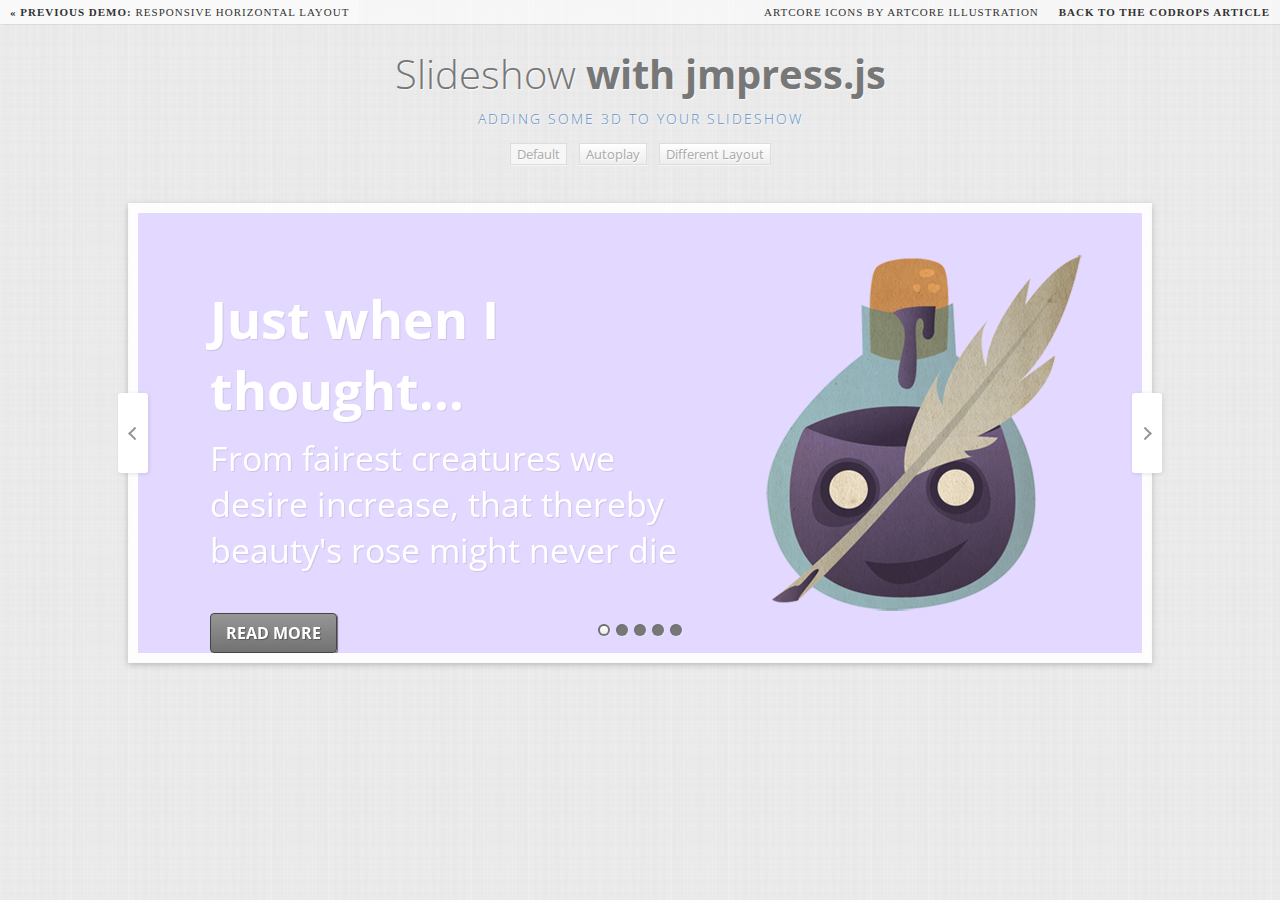
==== index.html @ cd630b57 "initial commit" ====
<!DOCTYPE html>
<html lang="en">
    <head>
		<meta charset="UTF-8" />
        <meta http-equiv="X-UA-Compatible" content="IE=edge,chrome=1"> 
        <title>Slideshow with jmpress.js</title>
        <meta name="viewport" content="width=device-width, initial-scale=1.0"> 
        <meta name="description" content="Slideshow with jmpress.js" />
        <meta name="keywords" content="jmpress, slideshow, container, plugin, jquery, css3" />
        <meta name="author" content="for Codrops" />
        <link rel="shortcut icon" href="../favicon.ico"> 
		<link href='http://fonts.googleapis.com/css?family=Open+Sans+Condensed:700,300,300italic' rel='stylesheet' type='text/css'>
        <link rel="stylesheet" type="text/css" href="css/demo.css" />
        <link rel="stylesheet" type="text/css" href="css/style.css" />
		<!--[if lt IE 9]>
		<link rel="stylesheet" type="text/css" href="css/style_ie.css" />
		<![endif]-->
		<!-- jQuery -->
		<script type="text/javascript" src="http://ajax.googleapis.com/ajax/libs/jquery/1.7.1/jquery.min.js"></script>
		<!-- jmpress plugin -->
		<script type="text/javascript" src="js/jmpress.min.js"></script>
		<!-- jmslideshow plugin : extends the jmpress plugin -->
		<script type="text/javascript" src="js/jquery.jmslideshow.js"></script>
		<script type="text/javascript" src="js/modernizr.custom.48780.js"></script>
		<noscript>
			<style>
			.step {
				width: 100%;
				position: relative;
			}
			.step:not(.active) {
				opacity: 1;
				filter: alpha(opacity=99);
				-ms-filter: "progid:DXImageTransform.Microsoft.Alpha(opacity=99)";
			}
			.step:not(.active) a.jms-link{
				opacity: 1;
				margin-top: 40px;
			}
			</style>
		</noscript>
    </head>
    <body>
        <div class="container">
			<!-- Codrops top bar -->
            <div class="codrops-top">
                <a href="http://tympanus.net/Tutorials/ResponsiveHorizontalLayout/">
                    <strong>&laquo; Previous Demo: </strong>Responsive Horizontal Layout
                </a>
                <span class="right">
					<a href="http://blog.artcore-illustrations.de/aicons/">Artcore Icons by Artcore Illustration</a>
                    <a href="http://tympanus.net/codrops/2012/04/05/slideshow-with-jmpress-js/">
                        <strong>Back to the Codrops Article</strong>
                    </a>
                </span>
                <div class="clr"></div>
            </div><!--/ Codrops top bar -->
			<header>
				<h1>Slideshow <span>with jmpress.js</span></h1>
				<h2>Adding some 3D to your slideshow</h2>
				<nav class="codrops-demos">
					<a class="current-demo" href="index.html">Default</a>
					<a href="index2.html">Autoplay</a>
					<a href="index3.html">Different Layout</a>
				</nav>
			</header>
			<section id="jms-slideshow" class="jms-slideshow">
				<div class="step" data-color="color-1">
					<div class="jms-content">
						<h3>Just when I thought...</h3>
						<p>From fairest creatures we desire increase, that thereby beauty's rose might never die</p>
						<a class="jms-link" href="#">Read more</a>
					</div>
					<img src="images/1.png" />
				</div>
				<div class="step" data-color="color-2" data-y="500" data-scale="0.4" data-rotate-x="30">
					<div class="jms-content">
						<h3>Holy cannoli!</h3>
						<p>But as the riper should by time decease, his tender heir might bear his memory</p>
						<a class="jms-link" href="#">Read more</a>
					</div>
					<img src="images/2.png" />
				</div>
				<div class="step" data-color="color-3" data-x="2000" data-z="3000" data-rotate="170">
					<div class="jms-content">
						<h3>No time to waste</h3>
						<p>Within thine own bud buriest thy content and, tender churl, makest waste in niggarding</p>
						<a class="jms-link" href="#">Read more</a>
					</div>
					<img src="images/3.png" />
				</div>
				<div class="step" data-color="color-4" data-x="3000">
					<div class="jms-content">
						<h3>Supercool!</h3>
						<p>Making a famine where abundance lies, thyself thy foe, to thy sweet self too cruel</p>
						<a class="jms-link" href="#">Read more</a>
					</div>
					<img src="images/4.png" />
				</div>
				<div class="step" data-color="color-5" data-x="4500" data-z="1000" data-rotate-y="45">
					<div class="jms-content">
						<h3>Did you know that...</h3>
						<p>Thou that art now the world's fresh ornament and only herald to the gaudy spring</p>
						<a class="jms-link" href="#">Read more</a>
					</div>
					<img src="images/5.png" />
				</div>
			</section>
        </div>
		<script type="text/javascript">
			$(function() {
			
				$( '#jms-slideshow' ).jmslideshow();
				
			});
		</script>
    </body>
</html>
---- css/demo.css ----
@import url('normalize.css');
/* General Demo Style */
body{
	font-family: 'Open Sans Condensed','Arial Narrow', serif;
	background: #ddd url(../images/fabric_plaid.png) repeat top left;
	font-weight: 400;
	font-size: 15px;
	color: #333;
	-webkit-font-smoothing: antialiased;
	-moz-font-smoothing: antialiased;
	font-smoothing: antialiased;
}
a{
	color: #555;
	text-decoration: none;
}
.container{
	width: 100%;
	position: relative;
	min-height: 750px;
}
.clr{
	clear: both;
	padding: 0;
	height: 0;
	margin: 0;
}
.container > header{
	margin: 10px;
	padding: 20px 10px 10px 10px;
	position: relative;
	display: block;
	text-shadow: 1px 1px 1px rgba(0,0,0,0.2);
    text-align: center;
}
.container > header h1{
	font-size: 40px;
	line-height: 40px;
	margin: 0;
	position: relative;
	font-weight: 300;
	color: #777;
	text-shadow: 1px 1px 1px rgba(255,255,255,0.7);
}
.container > header h1 span{
	font-weight: 700;
}
.container > header h2{
	font-size: 14px;
	font-weight: 300;
	letter-spacing: 2px;
	text-transform: uppercase;
	margin: 0;
	padding: 15px 0 5px 0;
	color: #6190ca;
	text-shadow: 1px 1px 1px rgba(255,255,255,0.7);
}
/* Header Style */
.codrops-top{
	line-height: 24px;
	font-size: 11px;
	background: #fff;
	background: rgba(255, 255, 255, 0.6);
	text-transform: uppercase;
	z-index: 9999;
	position: relative;
	font-family: Cambria, Georgia, serif;
	box-shadow: 1px 0px 2px rgba(0,0,0,0.2);
}
.codrops-top a{
	padding: 0px 10px;
	letter-spacing: 1px;
	color: #333;
	display: inline-block;
}
.codrops-top a:hover{
	background: rgba(255,255,255,0.3);
}
.codrops-top span.right{
	float: right;
}
.codrops-top span.right a{
	float: left;
	display: block;
}
/* Demo Buttons Style */
.codrops-demos{
    text-align:center;
	display: block;
	line-height: 30px;
	padding: 5px 0px;
}
.codrops-demos a{
    display: inline-block;
	margin: 0px 4px;
	padding: 0px 6px;
	color: #aaa;
	line-height: 20px;	
	font-size: 13px;
	text-shadow: 1px 1px 1px #fff;
	border: 1px solid #ddd;
	background: #ffffff; /* Old browsers */
	background: -moz-linear-gradient(top, #ffffff 0%, #f6f6f6 47%, #ededed 100%); /* FF3.6+ */
	background: -webkit-gradient(linear, left top, left bottom, color-stop(0%,#ffffff), color-stop(47%,#f6f6f6), color-stop(100%,#ededed)); /* Chrome,Safari4+ */
	background: -webkit-linear-gradient(top, #ffffff 0%,#f6f6f6 47%,#ededed 100%); /* Chrome10+,Safari5.1+ */
	background: -o-linear-gradient(top, #ffffff 0%,#f6f6f6 47%,#ededed 100%); /* Opera 11.10+ */
	background: -ms-linear-gradient(top, #ffffff 0%,#f6f6f6 47%,#ededed 100%); /* IE10+ */
	background: linear-gradient(top, #ffffff 0%,#f6f6f6 47%,#ededed 100%); /* W3C */
	filter: progid:DXImageTransform.Microsoft.gradient( startColorstr='#ffffff', endColorstr='#ededed',GradientType=0 ); /* IE6-9 */
	box-shadow: 0px 1px 1px rgba(255, 255, 255, 0.5);
}
.codrops-demos a:hover{
	color: #333;
	box-shadow: 0px 1px 1px rgba(255, 255, 255, 0.5);
}
.codrops-demos a:active{
	background: #fff;
}
.codrops-demos a.current-demo,
.codrops-demos a.current-demo:hover{
	background: #f6f6f6;
}
---- css/style.css ----
.jms-slideshow {
	position: relative;
	width: 80%;
	max-width: 1400px;
	min-width: 640px;
	margin: 20px auto;
	height: 460px;
}
.jms-wrapper {
	width: auto;
	min-width: 600px;
	height: 440px;
	background-color: #fff;
	box-shadow: 0 2px 6px rgba(0, 0, 0, .2);
	-webkit-background-clip: padding;
	-moz-background-clip: padding;     
	background-clip: padding-box;
	border: 10px solid #fff;
	border: 10px solid rgba(255, 255, 255, 0.9);
	outline: none;
	-webkit-transition: background-color 1s linear;
	-moz-transition: background-color 1s linear;
	-o-transition: background-color 1s linear;
	-ms-transition: background-color 1s linear;
	transition: background-color 1s linear;
}
.color-1 {
	background-color: #E3D8FF;
	background-color: rgba(227, 216, 268, 1);
}
.color-2 {
	background-color: #EBBBBC;
	background-color: rgba(235, 187, 188, 1);
}
.color-3 {
	background-color: #EED9C0;
	background-color: rgba(238, 217, 192, 1);
}
.color-4 {
	background-color: #DFEBB1;
	background-color: rgba(223, 235, 177, 1);
}
.color-5{
	background-color: #C1E6E5;
	background-color: rgba(193, 230, 229, 1);
}
.step {	
	width: 900px;
    height: 420px;
	display: block;
	-webkit-transition: opacity 1s;
	-moz-transition: opacity 1s;
	-ms-transition: opacity 1s;
	-o-transition: opacity 1s;
	transition: opacity 1s;
}
.step:not(.active) {
	opacity: 0;
	filter: alpha(opacity=0); /* internet explorer */
    -ms-filter: "progid:DXImageTransform.Microsoft.Alpha(opacity=0)"; /*IE8*/
}
.jms-content{
	margin: 0px 370px 0px 20px;
	position: relative;
	clear: both;
}
.step h3{
	color: #fff;
	font-size: 52px;
	font-weight: bold;
	text-shadow: 1px 1px 1px rgba(0,0,0,0.1);
	margin: 0;
	padding: 60px 0 10px 0;
}
.step p {
	color: #fff;
	text-shadow: 1px 1px 1px rgba(0,0,0,0.1);
	font-size: 34px;
	font-weight: normal;
	position: relative;
	margin: 0;
}
a.jms-link{
	color: #fff;
	text-transform: uppercase;
	background: #969696; /* Old browsers */
	background: -moz-linear-gradient(top, #969696 0%, #727272 100%); /* FF3.6+ */
	background: -webkit-gradient(linear, left top, left bottom, color-stop(0%,#969696), color-stop(100%,#727272)); /* Chrome,Safari4+ */
	background: -webkit-linear-gradient(top, #969696 0%,#727272 100%); /* Chrome10+,Safari5.1+ */
	background: -o-linear-gradient(top, #969696 0%,#727272 100%); /* Opera 11.10+ */
	background: -ms-linear-gradient(top, #969696 0%,#727272 100%); /* IE10+ */
	background: linear-gradient(top, #969696 0%,#727272 100%); /* W3C */
	filter: progid:DXImageTransform.Microsoft.gradient( startColorstr='#969696', endColorstr='#727272',GradientType=0 ); /* IE6-9 */
	padding: 8px 15px;
	display: inline-block;
	font-size: 16px;
	font-weight: bold;
	color: #fff;
	text-shadow: 1px 1px 1px rgba(0, 0, 0, 0.3);
	box-shadow: 1px 1px 1px rgba(0, 0, 0, 0.5);
	border: 1px solid #444;
	border-radius: 4px;
	opacity: 1;
	margin-top: 40px;
	clear: both;
	-webkit-transition: all 0.4s ease-in-out 1s;
	-moz-transition: all 0.4s ease-in-out 1s;
	-ms-transition: all 0.4s ease-in-out 1s;
	-o-transition: all 0.4s ease-in-out 1s;
	transition: all 0.4s ease-in-out 1s;
}
.step:not(.active) a.jms-link{
	opacity: 0;
	margin-top: 80px;
}
.step img{
	position: absolute;
	right: 0px;
	top: 30px;
}
.jms-dots{
	width: 100%;
	position: absolute;
	text-align: center;
	left: 0px;
	bottom: 20px;
	z-index: 2000;
	-webkit-user-select: none;
	-moz-user-select: none;
	-ms-user-select: none;
	-o-user-select: none;
	user-select: none;
}
.jms-dots span{
	display: inline-block;
	position: relative;
	width: 12px;
	height: 12px;
	border-radius: 50%;
	background: #777;
	margin: 3px;
	cursor: pointer;
	box-shadow: 
		1px 1px 1px rgba(0,0,0,0.1) inset, 
		1px 1px 1px rgba(255,255,255,0.3);
}
.jms-dots span.jms-dots-current:after{
	content: '';
	width: 8px;
	height: 8px;
	position: absolute;
	top: 2px;
	left: 2px;
	border-radius: 50%;
	background: #ffffff; /* Old browsers */
	background: -moz-linear-gradient(top, #ffffff 0%, #f6f6f6 47%, #ededed 100%); /* FF3.6+ */
	background: -webkit-gradient(linear, left top, left bottom, color-stop(0%,#ffffff), color-stop(47%,#f6f6f6), color-stop(100%,#ededed)); /* Chrome,Safari4+ */
	background: -webkit-linear-gradient(top, #ffffff 0%,#f6f6f6 47%,#ededed 100%); /* Chrome10+,Safari5.1+ */
	background: -o-linear-gradient(top, #ffffff 0%,#f6f6f6 47%,#ededed 100%); /* Opera 11.10+ */
	background: -ms-linear-gradient(top, #ffffff 0%,#f6f6f6 47%,#ededed 100%); /* IE10+ */
	background: linear-gradient(top, #ffffff 0%,#f6f6f6 47%,#ededed 100%); /* W3C */
	filter: progid:DXImageTransform.Microsoft.gradient( startColorstr='#ffffff', endColorstr='#ededed',GradientType=0 ); /* IE6-9 */
}
.jms-arrows{
	-webkit-user-select: none;
	-moz-user-select: none;
	-ms-user-select: none;
	-o-user-select: none;
	user-select: none;
}
.jms-arrows span{
	position: absolute;
	top: 50%;
	margin-top: -40px;
	height: 80px;
	width: 30px;
	cursor: pointer;
	z-index: 2000;
	box-shadow: 1px 1px 4px rgba(0, 0, 0, 0.1);
	border-radius: 3px;
}
.jms-arrows span.jms-arrows-prev{
	background: #fff url(../images/arrow_left.png) no-repeat 50% 50%;
	left: -10px;
}
.jms-arrows span.jms-arrows-next{
	background: #fff url(../images/arrow_right.png) no-repeat 50% 50%;
	right: -10px;
}
/* Not supported style */
.jms-wrapper.not-supported{
	background-color: #E3D8FF;
	background-color: rgba(227, 216, 268, 1);
}
.jms-wrapper.not-supported:after{
	content: 'The slideshow functionality is not supported on your device.';
	padding: 0px 0px 30px 0px;
	text-align: center;
	display: block;
}
.jms-wrapper.not-supported .step{
	display: none;
	position: relative;
	opacity: 1;
	filter: alpha(opacity=99); /* internet explorer */
    -ms-filter: "progid:DXImageTransform.Microsoft.Alpha(opacity=99)"; /*IE8*/
	margin: 20px auto;
}
.jms-wrapper.not-supported .step:first-of-type{
	display: block;
}
.jms-wrapper.not-supported .step:not(.active) a.jms-link{
	opacity: 1;
	margin-top: 40px;
}
---- css/style_ie.css ----
.jms-slideshow, .step{
	width: 1000px;
}
.jms-content{
	margin: 0px 390px 0px 60px;
}
.step img{
	right: 40px;
}
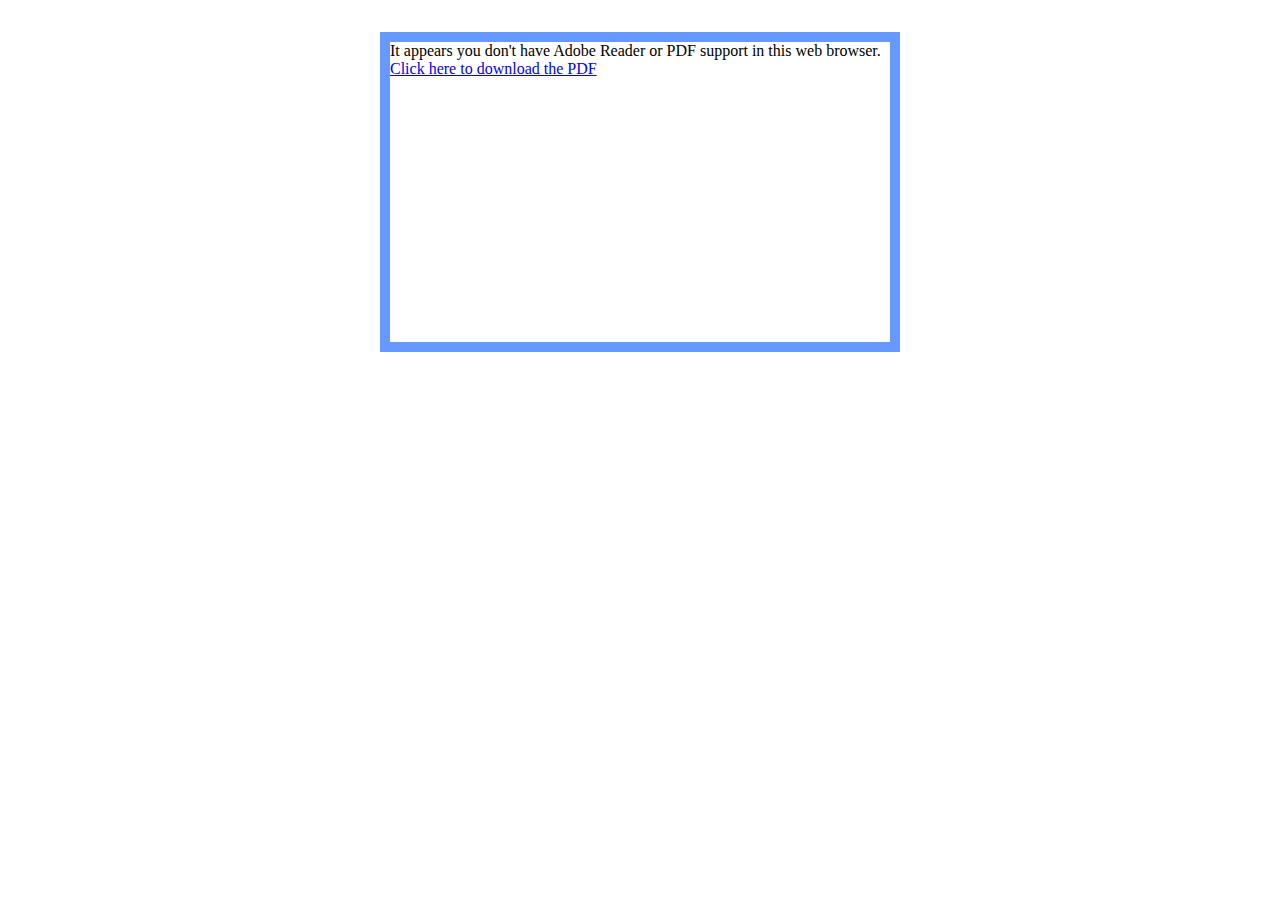
==== commit e29f219a: "Resume section completed" ====
--- a/index.html
+++ b/index.html
@@ -1,118 +1,53 @@
-<!DOCTYPE html>
-<html lang="en">
-    <head>
-		<meta charset="UTF-8" />
-        <meta http-equiv="X-UA-Compatible" content="IE=edge,chrome=1"> 
-        <title>Slideshow with jmpress.js</title>
-        <meta name="viewport" content="width=device-width, initial-scale=1.0"> 
-        <meta name="description" content="Slideshow with jmpress.js" />
-        <meta name="keywords" content="jmpress, slideshow, container, plugin, jquery, css3" />
-        <meta name="author" content="for Codrops" />
-        <link rel="shortcut icon" href="../favicon.ico"> 
-		<link href='http://fonts.googleapis.com/css?family=Open+Sans+Condensed:700,300,300italic' rel='stylesheet' type='text/css'>
-        <link rel="stylesheet" type="text/css" href="css/demo.css" />
-        <link rel="stylesheet" type="text/css" href="css/style.css" />
-		<!--[if lt IE 9]>
-		<link rel="stylesheet" type="text/css" href="css/style_ie.css" />
-		<![endif]-->
-		<!-- jQuery -->
-		<script type="text/javascript" src="http://ajax.googleapis.com/ajax/libs/jquery/1.7.1/jquery.min.js"></script>
-		<!-- jmpress plugin -->
-		<script type="text/javascript" src="js/jmpress.min.js"></script>
-		<!-- jmslideshow plugin : extends the jmpress plugin -->
-		<script type="text/javascript" src="js/jquery.jmslideshow.js"></script>
-		<script type="text/javascript" src="js/modernizr.custom.48780.js"></script>
-		<noscript>
-			<style>
-			.step {
-				width: 100%;
-				position: relative;
-			}
-			.step:not(.active) {
-				opacity: 1;
-				filter: alpha(opacity=99);
-				-ms-filter: "progid:DXImageTransform.Microsoft.Alpha(opacity=99)";
-			}
-			.step:not(.active) a.jms-link{
-				opacity: 1;
-				margin-top: 40px;
-			}
-			</style>
-		</noscript>
-    </head>
-    <body>
-        <div class="container">
-			<!-- Codrops top bar -->
-            <div class="codrops-top">
-                <a href="http://tympanus.net/Tutorials/ResponsiveHorizontalLayout/">
-                    <strong>&laquo; Previous Demo: </strong>Responsive Horizontal Layout
-                </a>
-                <span class="right">
-					<a href="http://blog.artcore-illustrations.de/aicons/">Artcore Icons by Artcore Illustration</a>
-                    <a href="http://tympanus.net/codrops/2012/04/05/slideshow-with-jmpress-js/">
-                        <strong>Back to the Codrops Article</strong>
-                    </a>
-                </span>
-                <div class="clr"></div>
-            </div><!--/ Codrops top bar -->
-			<header>
-				<h1>Slideshow <span>with jmpress.js</span></h1>
-				<h2>Adding some 3D to your slideshow</h2>
-				<nav class="codrops-demos">
-					<a class="current-demo" href="index.html">Default</a>
-					<a href="index2.html">Autoplay</a>
-					<a href="index3.html">Different Layout</a>
-				</nav>
-			</header>
-			<section id="jms-slideshow" class="jms-slideshow">
-				<div class="step" data-color="color-1">
-					<div class="jms-content">
-						<h3>Just when I thought...</h3>
-						<p>From fairest creatures we desire increase, that thereby beauty's rose might never die</p>
-						<a class="jms-link" href="#">Read more</a>
-					</div>
-					<img src="images/1.png" />
-				</div>
-				<div class="step" data-color="color-2" data-y="500" data-scale="0.4" data-rotate-x="30">
-					<div class="jms-content">
-						<h3>Holy cannoli!</h3>
-						<p>But as the riper should by time decease, his tender heir might bear his memory</p>
-						<a class="jms-link" href="#">Read more</a>
-					</div>
-					<img src="images/2.png" />
-				</div>
-				<div class="step" data-color="color-3" data-x="2000" data-z="3000" data-rotate="170">
-					<div class="jms-content">
-						<h3>No time to waste</h3>
-						<p>Within thine own bud buriest thy content and, tender churl, makest waste in niggarding</p>
-						<a class="jms-link" href="#">Read more</a>
-					</div>
-					<img src="images/3.png" />
-				</div>
-				<div class="step" data-color="color-4" data-x="3000">
-					<div class="jms-content">
-						<h3>Supercool!</h3>
-						<p>Making a famine where abundance lies, thyself thy foe, to thy sweet self too cruel</p>
-						<a class="jms-link" href="#">Read more</a>
-					</div>
-					<img src="images/4.png" />
-				</div>
-				<div class="step" data-color="color-5" data-x="4500" data-z="1000" data-rotate-y="45">
-					<div class="jms-content">
-						<h3>Did you know that...</h3>
-						<p>Thou that art now the world's fresh ornament and only herald to the gaudy spring</p>
-						<a class="jms-link" href="#">Read more</a>
-					</div>
-					<img src="images/5.png" />
-				</div>
-			</section>
-        </div>
-		<script type="text/javascript">
-			$(function() {
-			
-				$( '#jms-slideshow' ).jmslideshow();
-				
-			});
-		</script>
-    </body>
-</html>+
+<!DOCTYPE html PUBLIC "-//W3C//DTD XHTML 1.0 Transitional//EN" "http://www.w3.org/TR/xhtml1/DTD/xhtml1-transitional.dtd">
+<html xmlns="http://www.w3.org/1999/xhtml">
+<head>
+<meta http-equiv="Content-Type" content="text/html; charset=UTF-8" />
+<title>Embedding a PDF using PDFObject: Simple example with basic CSS</title>
+
+<!-- This example created for PDFObject.com by Philip Hutchison (www.pipwerks.com) -->
+
+<!-- CSS for basic page styling, not related to example -->
+
+<style type="text/css">
+<!--
+
+#pdf {
+	width: 500px;
+	height: 300px;
+	margin: 2em auto;
+	border: 10px solid #6699FF;
+}
+
+#pdf p {
+   padding: 1em;
+}
+
+#pdf object {
+   display: block;
+   border: solid 1px #666;
+}
+
+-->
+</style>
+
+<script type="text/javascript" src="js/pdfobject.js"></script>
+
+<script type="text/javascript">
+
+window.onload = function (){
+
+	var success = new PDFObject({ url: "RajaNarasimhaKarthikTangirala.pdf" }).embed("pdf");
+	
+};
+
+</script>
+</head>
+
+<body>
+
+<div id="pdf">It appears you don't have Adobe Reader or PDF support in this web browser. <a href="/pdf/sample.pdf">Click here to download the PDF</a></div>
+
+
+</body>
+</html>
